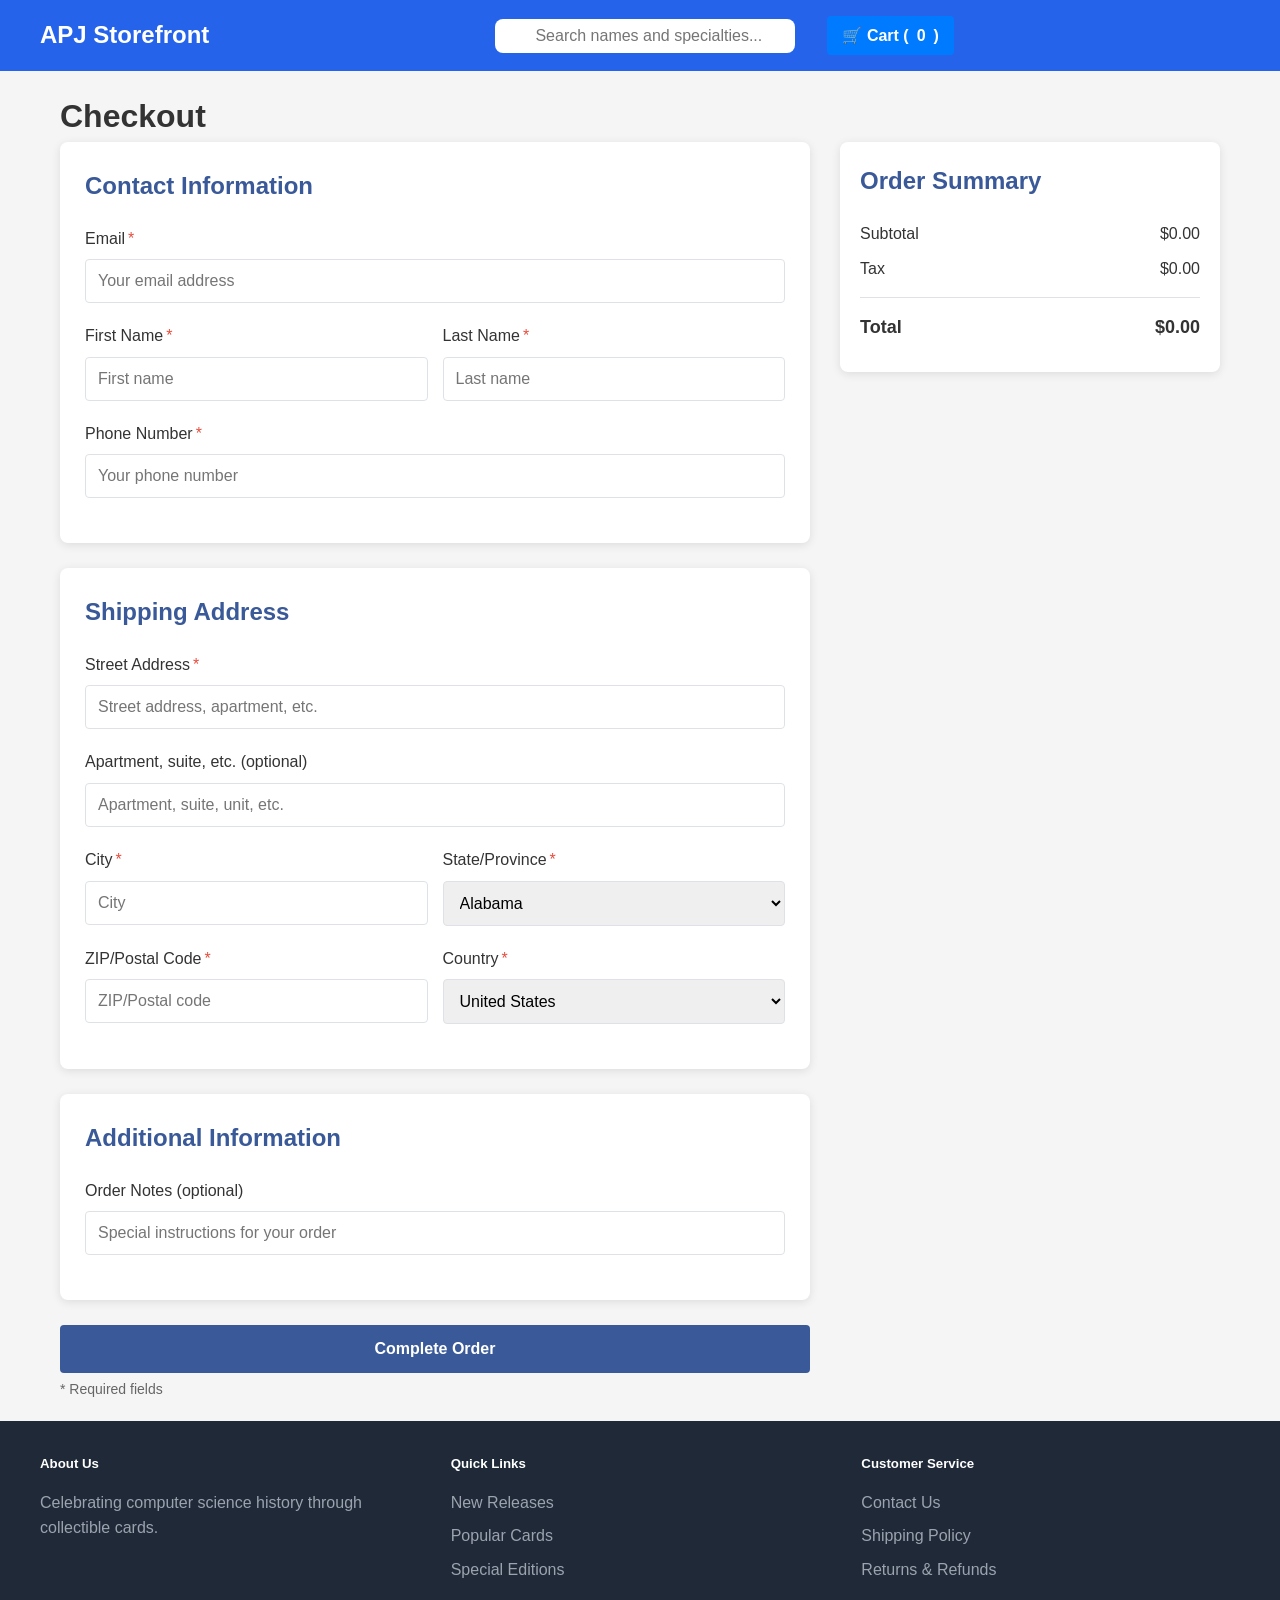
==== web/src/main/resources/static/checkout.html @ 86fd45cf "changed port to 8081 for jms. Works in some ways. Will need help" ====
<!DOCTYPE html>
<html lang="en">
<head>
    <meta charset="UTF-8">
    <meta name="viewport" content="width=device-width, initial-scale=1.0">
    <title>Checkout - Trading Card Site</title>
    <link rel="stylesheet" href="css/checkout.css" >
    <link rel="stylesheet" href="css/index.css" >
    <link rel="stylesheet" href="css/cart.css" >
    <script src="js/index.js" defer></script>
    <script src="js/cart.js" defer></script>
    <script src="js/checkout.js" defer></script>
</head>
<body>
<nav>
    <div class="nav-container">
        <div class="logo">APJ Storefront</div>
        <div class="search-cart">
            <div class="search-container">
                <input type="text" id="search" class="search-input" placeholder="Search names and specialties...">
            </div>
            <button class="cart-button">
                🛒 Cart (<span id="cart-item-count">0</span>)
            </button>
        </div>
        <div class="cart-container">
            <div class="cart-widget" id="cartWidget">
                <p><strong>Your Cart:</strong></p>
                <ul id="cartItems"></ul>
            </div>
        </div>
    </div>
</nav>

<div class="container">
    <h1>Checkout</h1>

    <div class="checkout-container">
        <div class="checkout-form">
            <form id="checkoutForm">
                <div class="form-section">
                    <h2>Contact Information</h2>
                    <div class="form-group">
                        <label for="email" class="required">Email</label>
                        <input type="email" id="email" required placeholder="Your email address">
                    </div>
                    <div class="form-row">
                        <div class="form-group">
                            <label for="firstName" class="required">First Name</label>
                            <input type="text" id="firstName" required placeholder="First name">
                        </div>
                        <div class="form-group">
                            <label for="lastName" class="required">Last Name</label>
                            <input type="text" id="lastName" required placeholder="Last name">
                        </div>
                    </div>
                    <div class="form-group">
                        <label for="phone" class="required">Phone Number</label>
                        <input type="tel" id="phone" required placeholder="Your phone number">
                    </div>
                </div>

                <div class="form-section">
                    <h2>Shipping Address</h2>
                    <div class="form-group">
                        <label for="address" class="required">Street Address</label>
                        <input type="text" id="address" required placeholder="Street address, apartment, etc.">
                    </div>
                    <div class="form-group">
                        <label for="address2">Apartment, suite, etc. (optional)</label>
                        <input type="text" id="address2" placeholder="Apartment, suite, unit, etc.">
                    </div>
                    <div class="form-row">
                        <div class="form-group">
                            <label for="city" class="required">City</label>
                            <input type="text" id="city" required placeholder="City">
                        </div>
                        <div class="form-group">
                            <label for="state" class="required">State/Province</label>
                            <select id="state" name="state" required>
                                <option value="AL">Alabama</option>
                                <option value="AK">Alaska</option>
                                <option value="AZ">Arizona</option>
                                <option value="AR">Arkansas</option>
                                <option value="CA">California</option>
                                <option value="CO">Colorado</option>
                                <option value="CT">Connecticut</option>
                                <option value="DE">Delaware</option>
                                <option value="DC">District Of Columbia</option>
                                <option value="FL">Florida</option>
                                <option value="GA">Georgia</option>
                                <option value="HI">Hawaii</option>
                                <option value="ID">Idaho</option>
                                <option value="IL">Illinois</option>
                                <option value="IN">Indiana</option>
                                <option value="IA">Iowa</option>
                                <option value="KS">Kansas</option>
                                <option value="KY">Kentucky</option>
                                <option value="LA">Louisiana</option>
                                <option value="ME">Maine</option>
                                <option value="MD">Maryland</option>
                                <option value="MA">Massachusetts</option>
                                <option value="MI">Michigan</option>
                                <option value="MN">Minnesota</option>
                                <option value="MS">Mississippi</option>
                                <option value="MO">Missouri</option>
                                <option value="MT">Montana</option>
                                <option value="NE">Nebraska</option>
                                <option value="NV">Nevada</option>
                                <option value="NH">New Hampshire</option>
                                <option value="NJ">New Jersey</option>
                                <option value="NM">New Mexico</option>
                                <option value="NY">New York</option>
                                <option value="NC">North Carolina</option>
                                <option value="ND">North Dakota</option>
                                <option value="OH">Ohio</option>
                                <option value="OK">Oklahoma</option>
                                <option value="OR">Oregon</option>
                                <option value="PA">Pennsylvania</option>
                                <option value="RI">Rhode Island</option>
                                <option value="SC">South Carolina</option>
                                <option value="SD">South Dakota</option>
                                <option value="TN">Tennessee</option>
                                <option value="TX">Texas</option>
                                <option value="UT">Utah</option>
                                <option value="VT">Vermont</option>
                                <option value="VA">Virginia</option>
                                <option value="WA">Washington</option>
                                <option value="WV">West Virginia</option>
                                <option value="WI">Wisconsin</option>
                                <option value="WY">Wyoming</option>
                            </select>
                        </div>
                    </div>
                    <div class="form-row">
                        <div class="form-group">
                            <label for="zipcode" class="required">ZIP/Postal Code</label>
                            <input type="text" id="zipcode" required placeholder="ZIP/Postal code">
                        </div>
                        <div class="form-group">
                            <label for="country" class="required">Country</label>
                            <select id="country" required>
                                <option value="US">United States</option>
                            </select>
                        </div>
                    </div>
                </div>

                <div class="form-section">
                    <h2>Additional Information</h2>
                    <div class="form-group">
                        <label for="notes">Order Notes (optional)</label>
                        <input type="text" id="notes" placeholder="Special instructions for your order">
                    </div>
                </div>

                <button type="submit">Complete Order</button>
                <p class="form-note">* Required fields</p>
            </form>
        </div>

        <div class="order-summary">
            <h2>Order Summary</h2>
            <!-- Cart items would be dynamically loaded here -->
            <div class="cart-items"></div>
            <div class="summary-row">
                <span>Subtotal</span>
                <span id="summary-subtotal"></span>
            </div>
            <div class="summary-row">
                <span>Tax</span>
                <span id="summary-tax"></span>
            </div>
            <div class="summary-row total">
                <span>Total</span>
                <span id="summary-total"></span>
            </div>
        </div>
    </div>
</div>
<footer>
    <div class="footer-container">
        <div class="footer-section">
            <h5>About Us</h5>
            <p style="color: #9ca3af;">Celebrating computer science history through collectible cards.</p>
        </div>
        <div class="footer-section">
            <h5>Quick Links</h5>
            <ul>
                <li>New Releases</li>
                <li>Popular Cards</li>
                <li>Special Editions</li>
            </ul>
        </div>
        <div class="footer-section">
            <h5>Customer Service</h5>
            <ul>
                <li>Contact Us</li>
                <li>Shipping Policy</li>
                <li>Returns & Refunds</li>
            </ul>
        </div>
    </div>
</footer>
</body>
</html>
---- web/src/main/resources/static/css/checkout.css ----
:root {
    --primary-color: #3a5998;
    --secondary-color: #f8f9fa;
    --accent-color: #e74c3c;
    --text-color: #333;
    --border-color: #dee2e6;
}

body {
    background-color: #f5f5f5;
    color: var(--text-color);
    line-height: 1.6;
}

.container {
    max-width: 1200px;
    margin: 0 auto;
    padding: 20px;
}

.logo {
    font-size: 24px;
    font-weight: bold;
}

.checkout-container {
    display: flex;
    flex-wrap: wrap;
    gap: 30px;
}

.checkout-form {
    flex: 1;
    min-width: 320px;
}

.order-summary {
    flex: 0 0 380px;
    background-color: white;
    border-radius: 8px;
    box-shadow: 0 2px 10px rgba(0,0,0,0.1);
    padding: 20px;
    align-self: flex-start;
    position: sticky;
    top: 20px;
}

h2 {
    margin-bottom: 20px;
    color: var(--primary-color);
}

.form-section {
    background-color: white;
    padding: 25px;
    margin-bottom: 25px;
    border-radius: 8px;
    box-shadow: 0 2px 10px rgba(0,0,0,0.1);
}

.form-group {
    margin-bottom: 20px;
}

label {
    display: block;
    margin-bottom: 8px;
    font-weight: 500;
}

input, select {
    width: 100%;
    padding: 12px;
    border: 1px solid var(--border-color);
    border-radius: 4px;
    font-size: 16px;
}

.form-row {
    display: flex;
    gap: 15px;
}

.form-row .form-group {
    flex: 1;
}

button {
    background-color: var(--primary-color);
    color: white;
    border: none;
    padding: 15px 25px;
    font-size: 16px;
    border-radius: 4px;
    cursor: pointer;
    width: 100%;
    font-weight: bold;
    transition: background-color 0.3s;
}

button:hover {
    background-color: #2d4373;
}

.cart-item {
    display: flex;
    margin-bottom: 15px;
    padding-bottom: 15px;
    border-bottom: 1px solid var(--border-color);
}

.cart-item:last-child {
    border-bottom: none;
}

.item-image {
    width: 80px;
    height: 110px;
    object-fit: cover;
    border-radius: 4px;
    margin-right: 15px;
    border: 1px solid var(--border-color);
}

.item-details {
    flex: 1;
}

.item-name {
    font-weight: bold;
    margin-bottom: 5px;
}

.item-price {
    color: var(--accent-color);
    font-weight: 500;
}

.item-quantity {
    font-size: 14px;
    color: #666;
}

.summary-row {
    display: flex;
    justify-content: space-between;
    margin-bottom: 10px;
}

.summary-row.total {
    font-weight: bold;
    font-size: 18px;
    border-top: 1px solid var(--border-color);
    padding-top: 15px;
    margin-top: 15px;
}

.required::after {
    content: "*";
    color: var(--accent-color);
    margin-left: 3px;
}

.form-note {
    font-size: 14px;
    color: #666;
    margin-top: 5px;
}

@media (max-width: 768px) {
    .checkout-container {
        flex-direction: column-reverse;
    }

    .order-summary {
        position: relative;
        width: 100%;
    }
}
---- web/src/main/resources/static/css/index.css ----
* {
    margin: 0;
    padding: 0;
    box-sizing: border-box;
    font-family: 'Arial', sans-serif;
}

nav {
    background-color: #2563eb;
    color: white;
    padding: 1rem;
}

.nav-container {
    max-width: 1200px;
    margin: 0 auto;
    display: flex;
    justify-content: space-between;
    align-items: center;
    position: relative;
}

.logo {
    font-size: 1.5rem;
    font-weight: bold;
}

.search-cart {
    display: flex;
    gap: 2rem;
    align-items: center;
}

.search-container {
    position: relative;
}

.search-input {
    padding: 0.5rem 1rem 0.5rem 2.5rem;
    border-radius: 0.5rem;
    border: none;
    width: 300px;
}

.cart-button {
    background: none;
    border: none;
    color: white;
    cursor: pointer;
    display: flex;
    align-items: center;
    gap: 0.5rem;
}

.hero {
    background-color: #1d4ed8;
    color: white;
    text-align: center;
    padding: 2rem 1rem;
    max-height: 200px;
    overflow: hidden;
}

.hero h2 {
    font-size: 2.5rem;
    margin-bottom: 1rem;
}

.hero p {
    font-size: 1.25rem;
    margin-bottom: 2rem;
}

.cta-button {
    background-color: #fbbf24;
    color: #1e3a8a;
    padding: 0.75rem 2rem;
    border-radius: 0.5rem;
    border: none;
    font-weight: bold;
    cursor: pointer;
    transition: background-color 0.3s;
}

.cta-button:hover {
    background-color: #fcd34d;
}

.featured-section {
    max-width: 1200px;
    margin: 3rem auto;
    padding: 0 1rem;
}

.product-listing-section {
    max-width: 1200px;
    padding: 0 1rem;
}

.section-header {
    display: flex;
    justify-content: space-between;
    align-items: center;
    margin-bottom: 2rem;
}

.card-grid {
    display: grid;
    grid-template-columns: repeat(auto-fit, minmax(250px, 1fr));
    gap: 1.5rem;
}

.card {
    border: 1px solid #e5e7eb;
    border-radius: 0.5rem;
    padding: 1rem;
    transition: box-shadow 0.3s;
    max-width: 250px;
}

.card:hover {
    box-shadow: 0 4px 6px rgba(0, 0, 0, 0.1);
}

.card img {
    width: 100%;
    height: 280px;
    object-fit: cover;
    border-radius: 0.5rem;
    margin-bottom: 1rem;
}

.card h4 {
    font-size: 1.125rem;
    margin-bottom: 0.5rem;
}

.card .set {
    color: #6b7280;
    margin-bottom: 0.5rem;
}

.card-footer {
    display: flex;
    justify-content: space-between;
    align-items: center;
    flex-wrap: wrap;
    gap: 0.5rem;
}

.price {
    font-size: 1.25rem;
    font-weight: bold;
}

.add-to-cart {
    background-color: #2563eb;
    color: white;
    padding: 0.5rem 1rem;
    border-radius: 0.25rem;
    border: none;
    cursor: pointer;
    transition: background-color 0.3s;
}

.add-to-cart:hover {
    background-color: #1d4ed8;
}

.contribution {
    width: 100%;
    font-size: 0.9rem;
    color: #4b5563;
    margin-top: 0.5rem;
}

/* Rest of the previous styles remain the same */
.categories {
    background-color: #f3f4f6;
    padding: 3rem 1rem;
}

.categories-container {
    max-width: 1200px;
    margin: 0 auto;
}

.categories-grid {
    display: grid;
    grid-template-columns: repeat(auto-fit, minmax(300px, 1fr));
    gap: 1.5rem;
    margin-top: 2rem;
}

.category-card {
    background-color: white;
    padding: 1.5rem;
    border-radius: 0.5rem;
    cursor: pointer;
    transition: box-shadow 0.3s;
}

.category-card:hover {
    box-shadow: 0 4px 6px rgba(0, 0, 0, 0.1);
}

footer {
    background-color: #1f2937;
    color: white;
    padding: 2rem 1rem;
}

.footer-container {
    max-width: 1200px;
    margin: 0 auto;
    display: grid;
    grid-template-columns: repeat(auto-fit, minmax(250px, 1fr));
    gap: 2rem;
}

.footer-section h5 {
    margin-bottom: 1rem;
}

.footer-section ul {
    list-style: none;
}

.footer-section ul li {
    color: #9ca3af;
    margin-bottom: 0.5rem;
    cursor: pointer;
}

.footer-section input {
    width: 100%;
    padding: 0.5rem;
    margin-bottom: 0.5rem;
    border-radius: 0.25rem;
    border: none;
}

.footer-section button {
    width: 100%;
    background-color: #2563eb;
    color: white;
    padding: 0.5rem;
    border: none;
    border-radius: 0.25rem;
    cursor: pointer;
    transition: background-color 0.3s;
}

.footer-section button:hover {
    background-color: #1d4ed8;
}

main{
    display: grid;
    grid-template-columns: 1fr 3fr;
}

main aside{
    display: grid;
    grid-template-columns: 100px 1fr;
    grid-template-rows: repeat(7, 60px);
    padding: 2rem;
    background-color: #1e3a8a;
    color: white;
    align-items: center;
}

.aside-button-container{
    grid-column: 1/3;
}

main aside button{
    padding: .5rem;
    background-color: #2563eb;
    font-size: 1.2rem;
    width: 200px;
    color: white;
}

main aside input, main aside select{
    font-size: 1.2rem;
    margin: .5rem;
    padding: .2rem;
}

main aside hr{
    grid-column: 1/3;
    height: 2px;
}

.pagination{
    display: none;
    text-align: center;
    margin: 1rem 0;
}

.pagination p{
    padding: 0 1rem;
    display: inline;
}

.pagination button{
    font-size: 1.5rem;
    font-weight: bold;
    padding: .5rem;
 }

@media (max-width: 768px) {
    .search-input {
        width: 200px;
    }

    .nav-container {
        flex-direction: column;
        gap: 1rem;
    }

    .search-cart {
        width: 100%;
        justify-content: center;
    }
    .main aside{
        display: none;
    }

}
---- web/src/main/resources/static/css/cart.css ----
.cart-container {
    position: relative;
    display: inline-block;
}
.cart-widget {
    display: none;
    position: absolute;
    top: 40px;
    right: 100px;
    background: white;
    color: black;
    border: 1px solid #ccc;
    padding: 10px;
    width: 300px;
    box-shadow: 0px 4px 6px rgba(0, 0, 0, 0.1);
}
.cart-widget ul {
    list-style: none;
    padding: 0;
    margin: 0;
}
.cart-widget li {
    display: flex;
    justify-content: space-between;
    align-items: center;
    padding: 8px;
    border-bottom: 1px solid #ddd;
}
.cart-widget li:last-child {
    border-bottom: none;
}
.cart-button {
    padding: 10px 15px;
    background: #007bff;
    color: white;
    border: none;
    cursor: pointer;
    font-size: 16px;
}
.remove-btn {
    background: none;
    border: none;
    color: red;
    cursor: pointer;
    font-size: 16px;
}
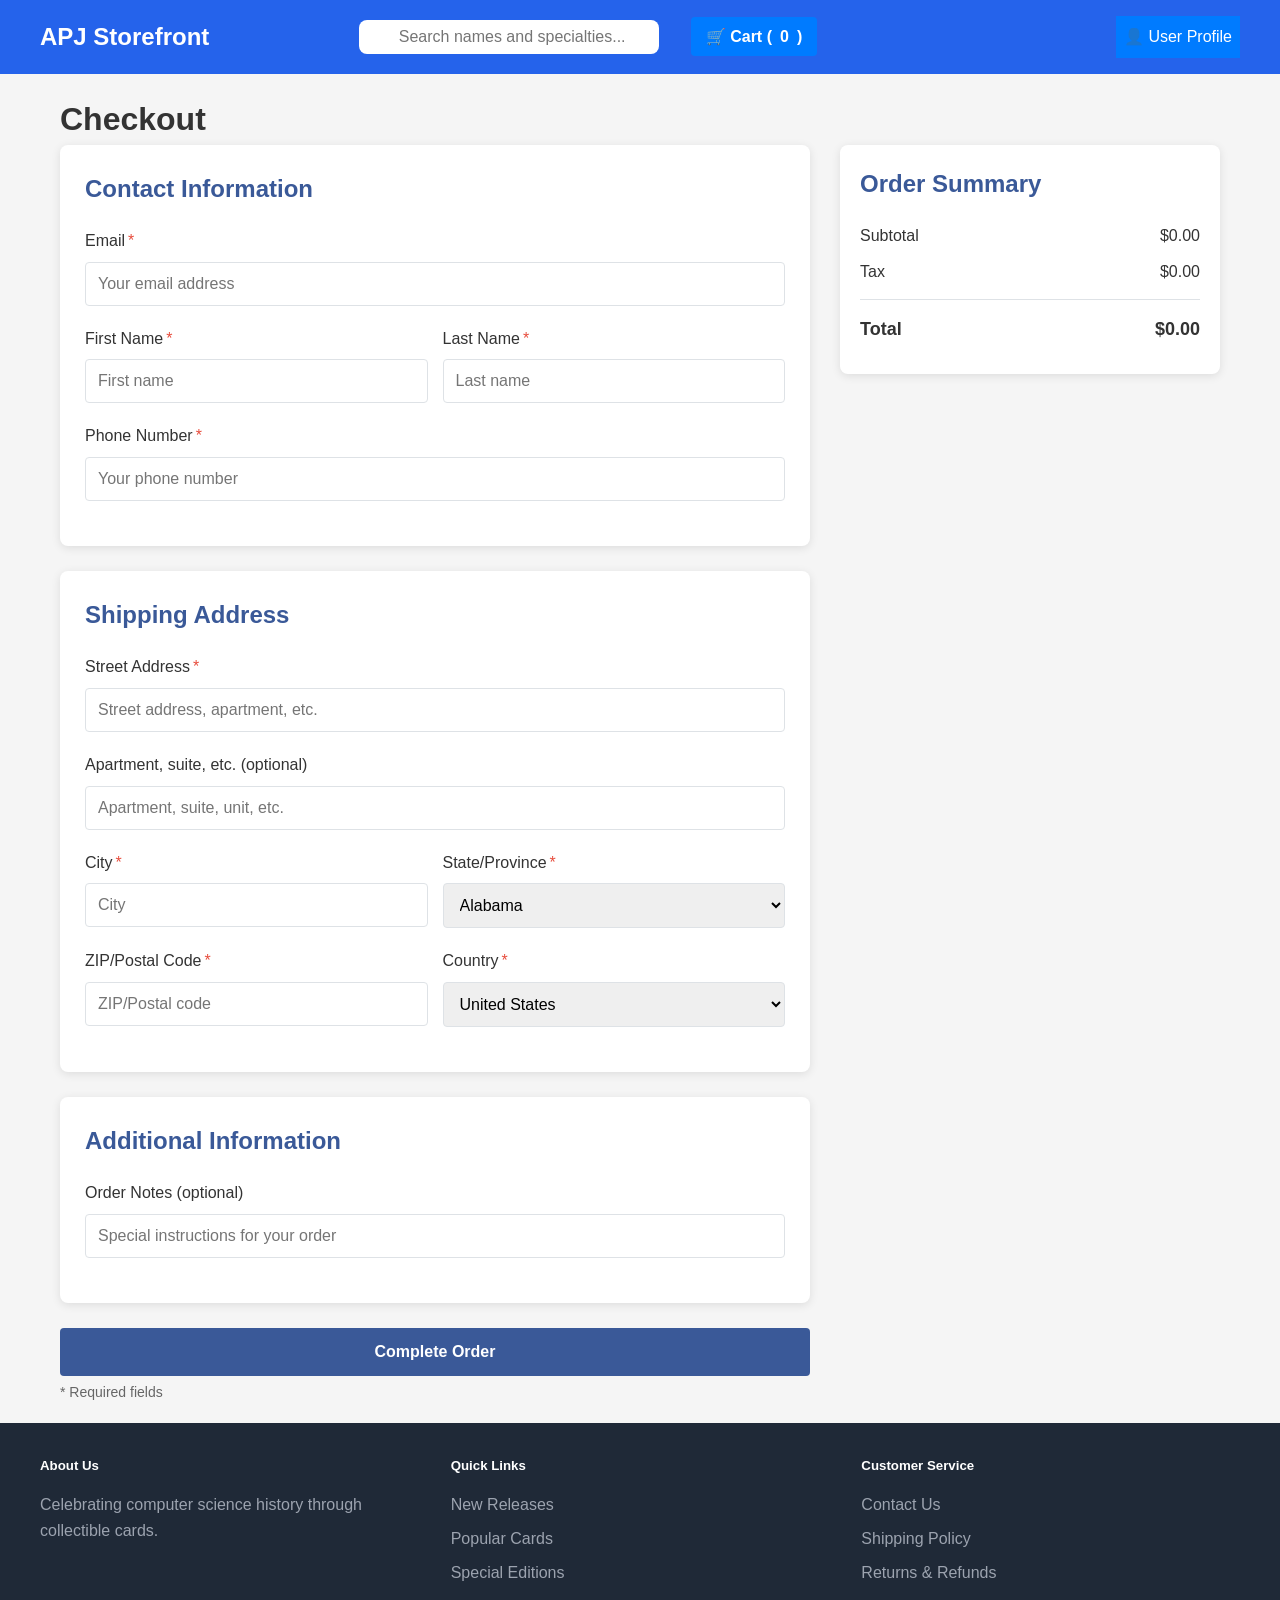
==== commit c87a01f3: "Proj with seco complete. Not bad" ====
--- a/web/src/main/resources/static/checkout.html
+++ b/web/src/main/resources/static/checkout.html
@@ -28,6 +28,9 @@
                 <p><strong>Your Cart:</strong></p>
                 <ul id="cartItems"></ul>
             </div>
+        </div>
+        <div class="user-profile">
+            <p><a href="user-profile.html">👤 <span id="username">User Profile</span></a></p>
         </div>
     </div>
 </nav>
--- a/web/src/main/resources/static/css/index.css
+++ b/web/src/main/resources/static/css/index.css
@@ -50,6 +50,20 @@
     display: flex;
     align-items: center;
     gap: 0.5rem;
+}
+
+.user-profile img{
+    height: 30px;
+    border: 2px black solid;
+}
+
+.user-profile a{
+    text-decoration: none;
+    color: white;
+}
+.user-profile p{
+    background-color: #007bff;
+    padding: .5rem;
 }
 
 .hero {
